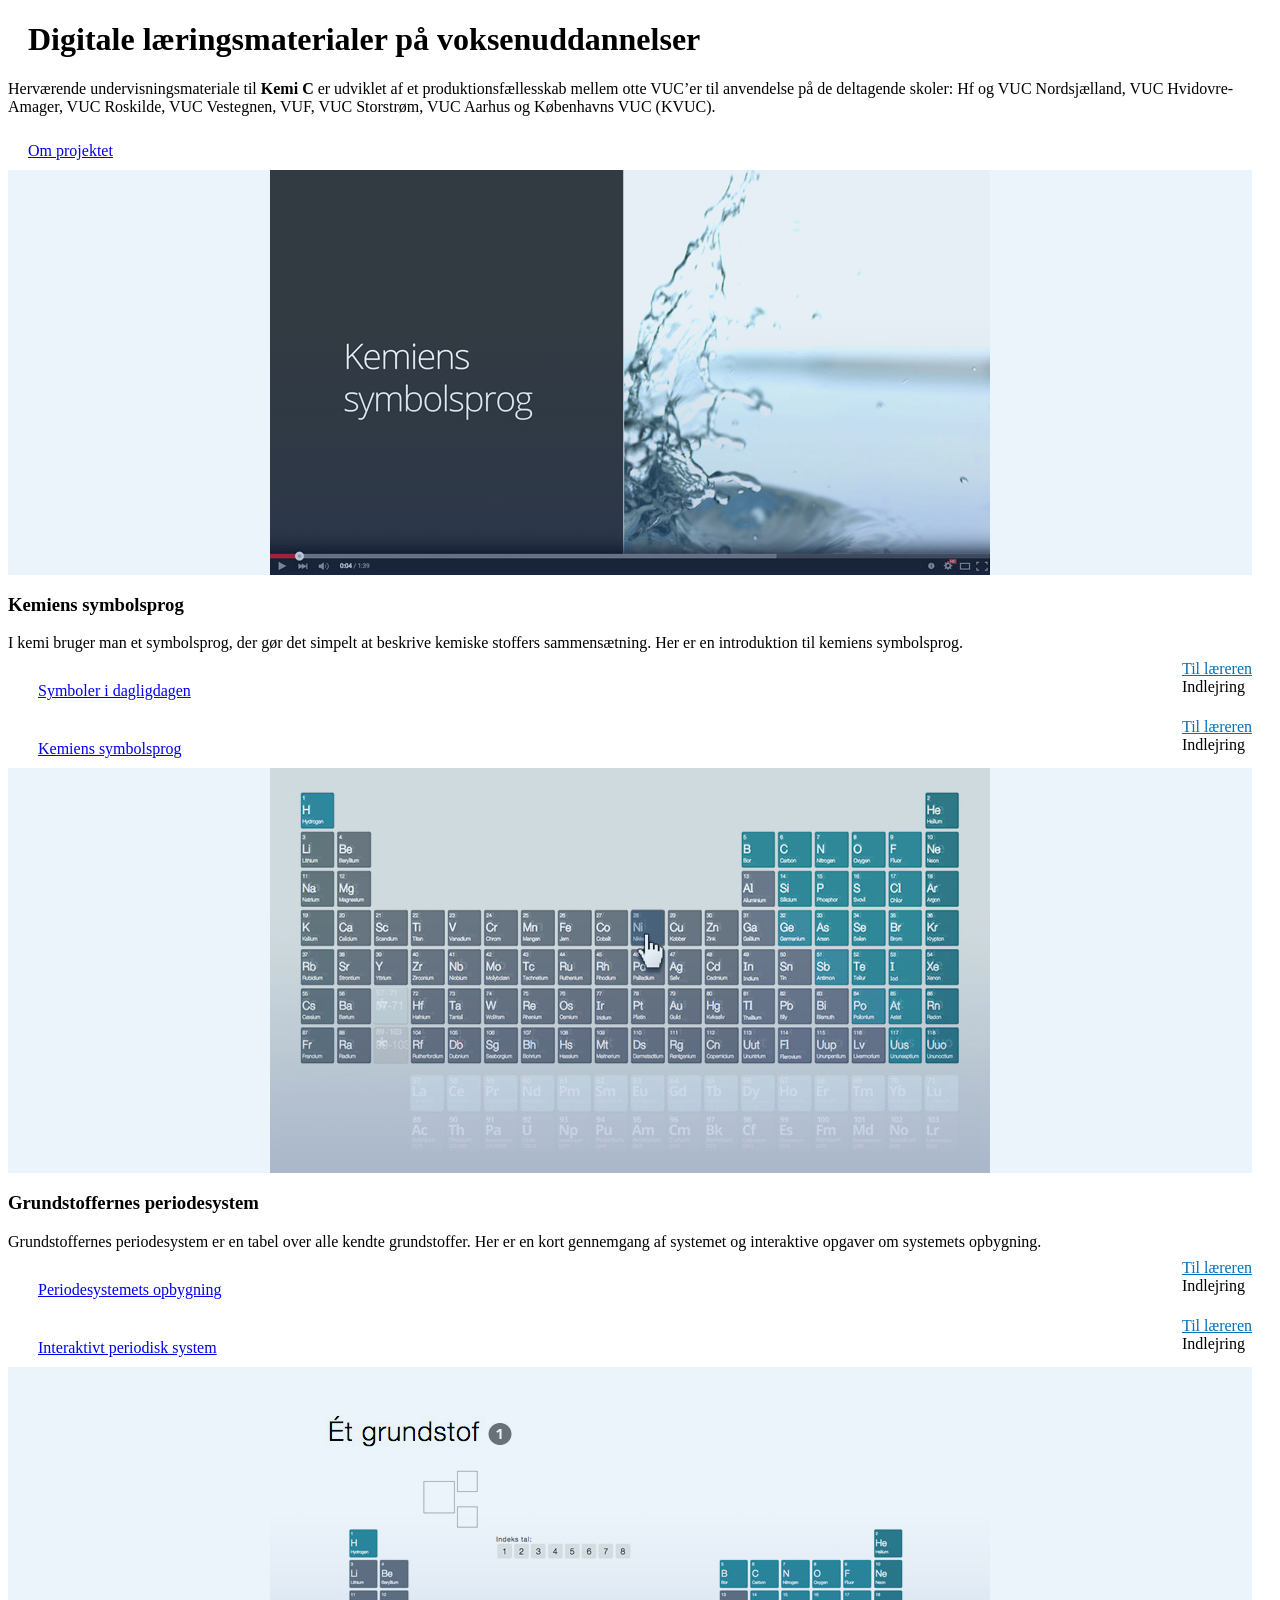
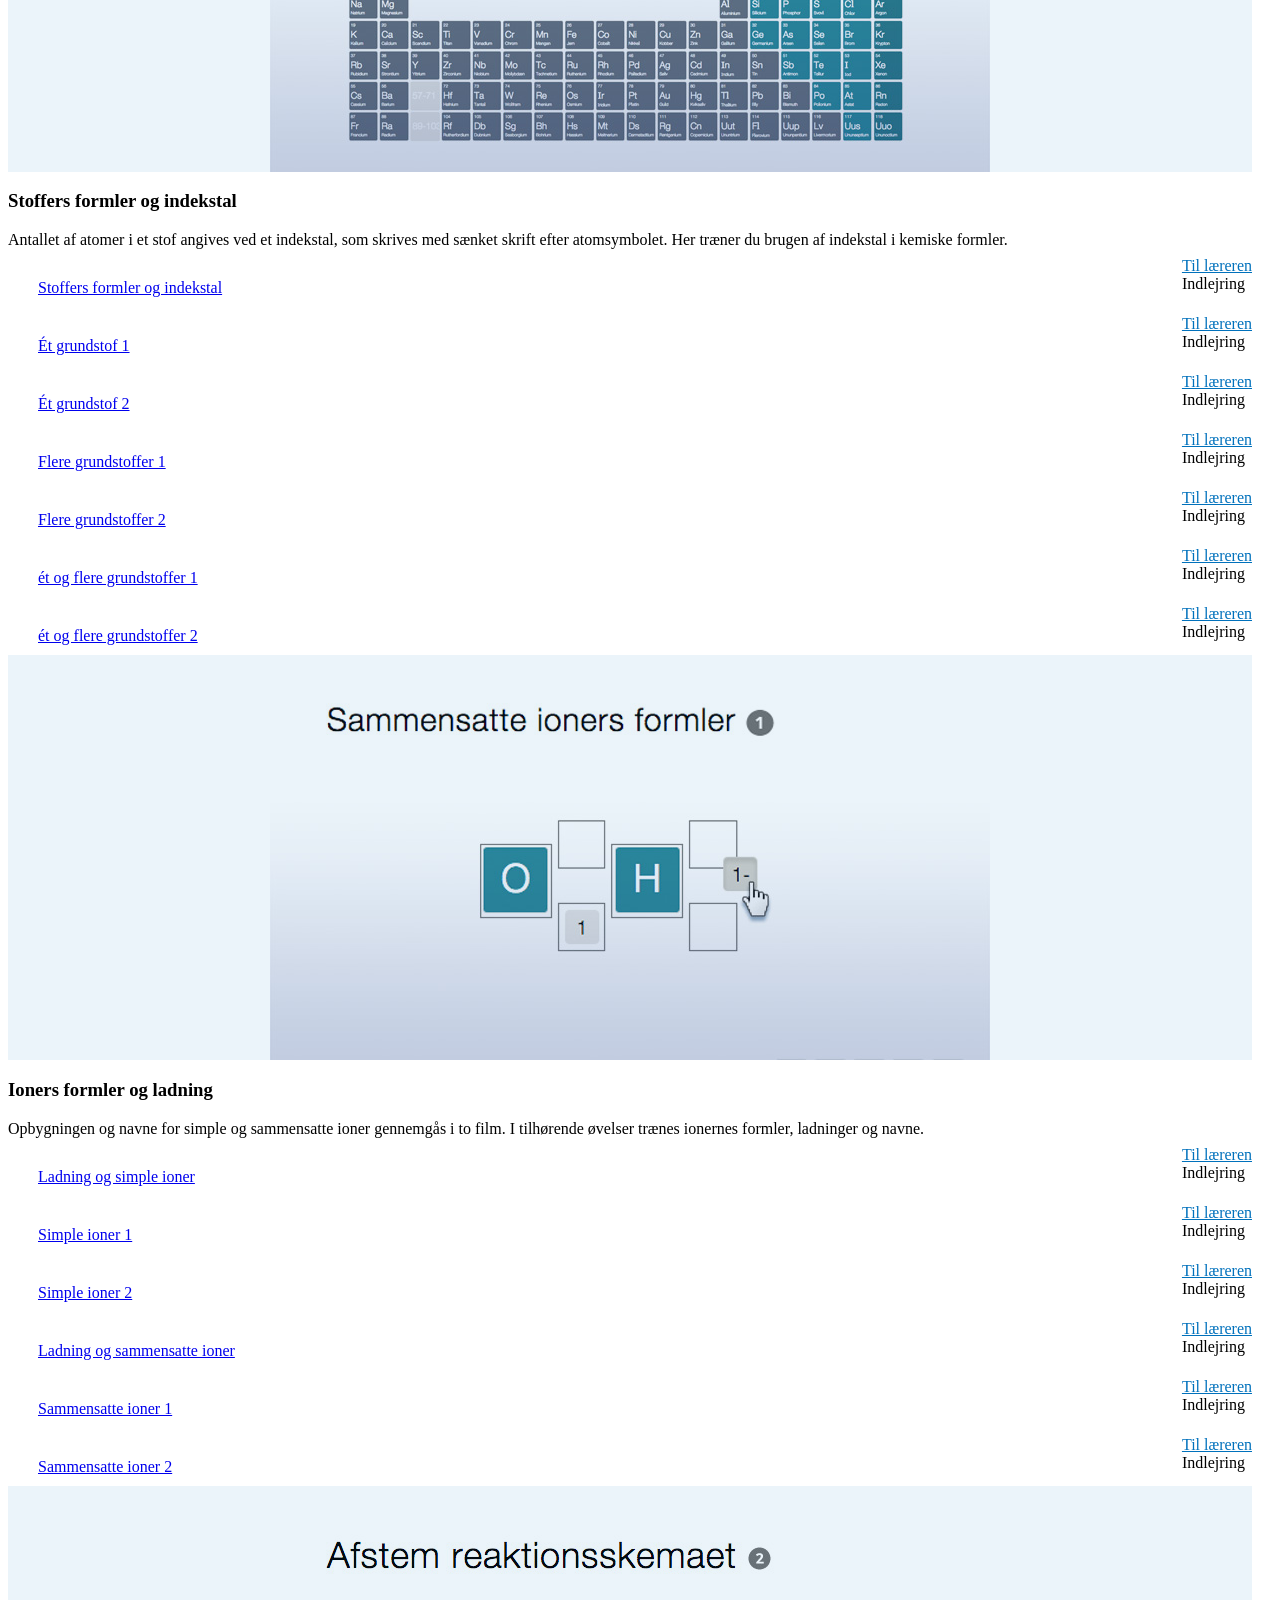
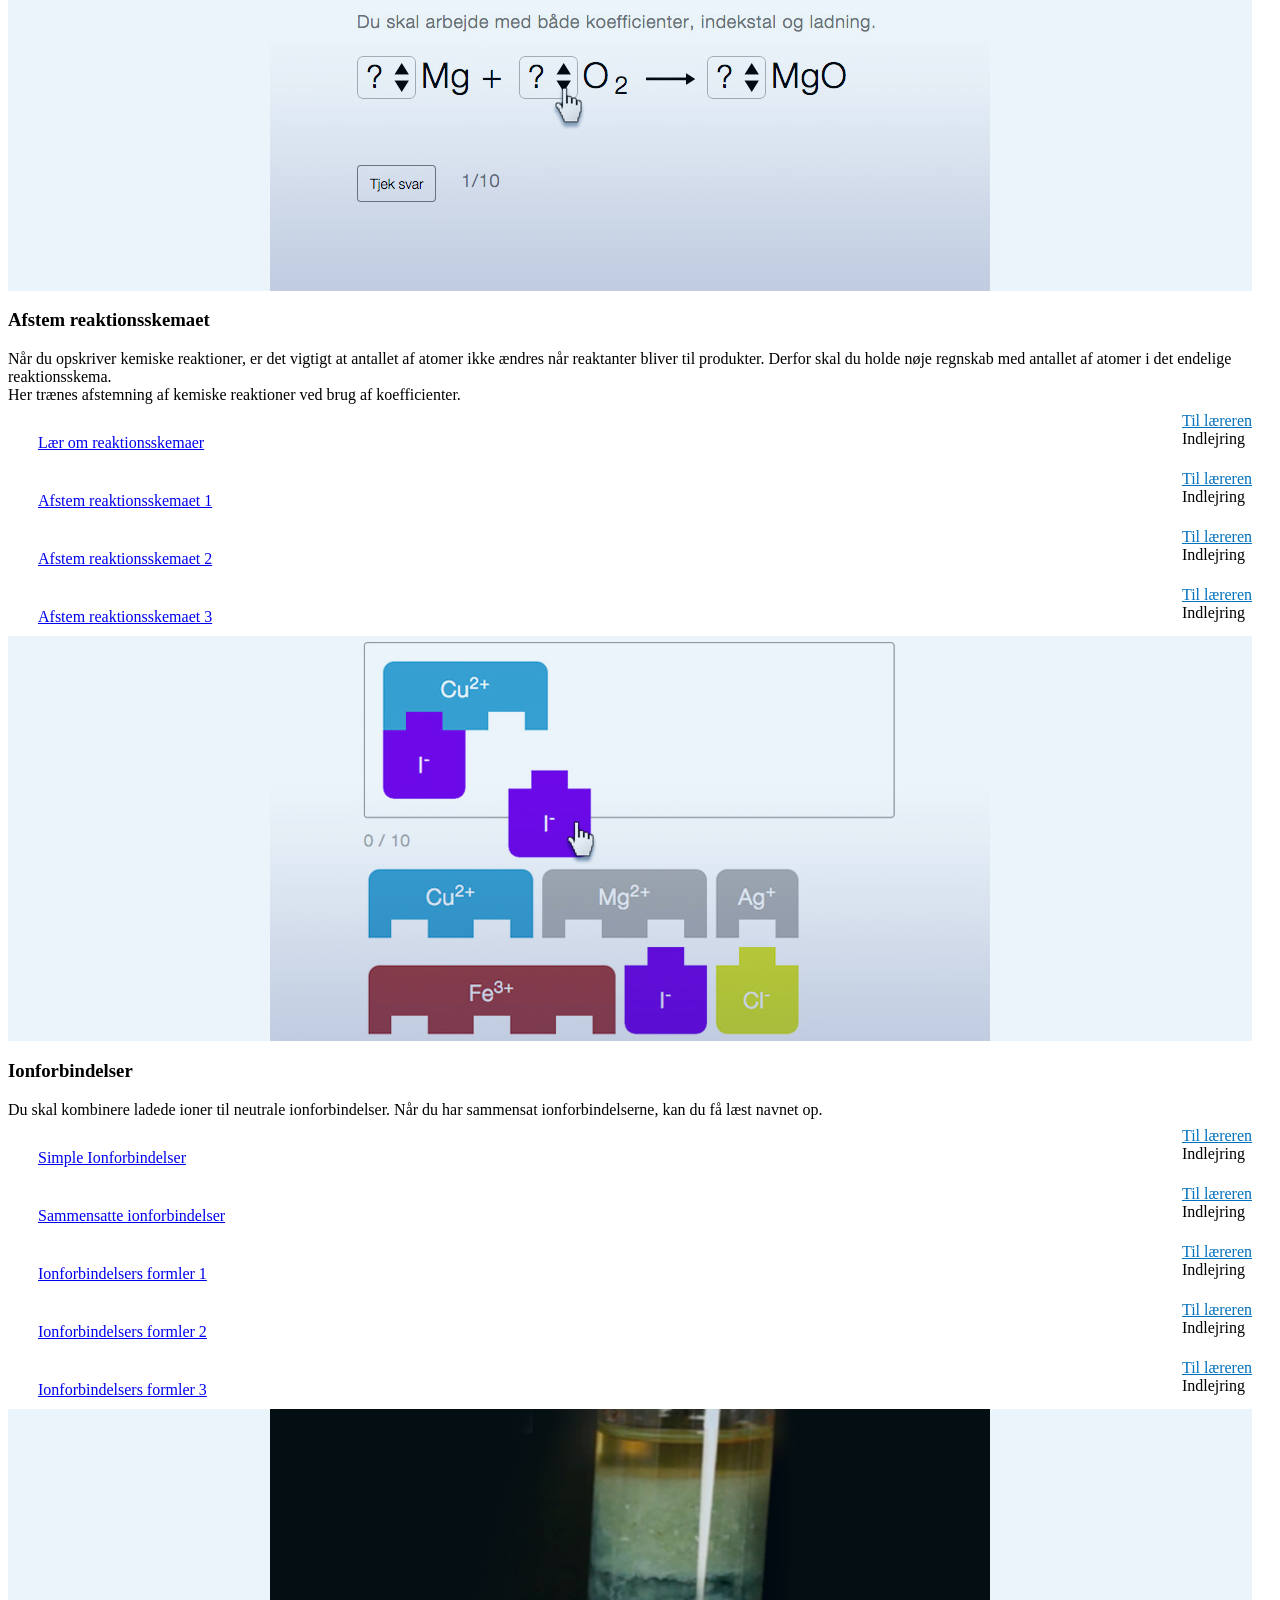
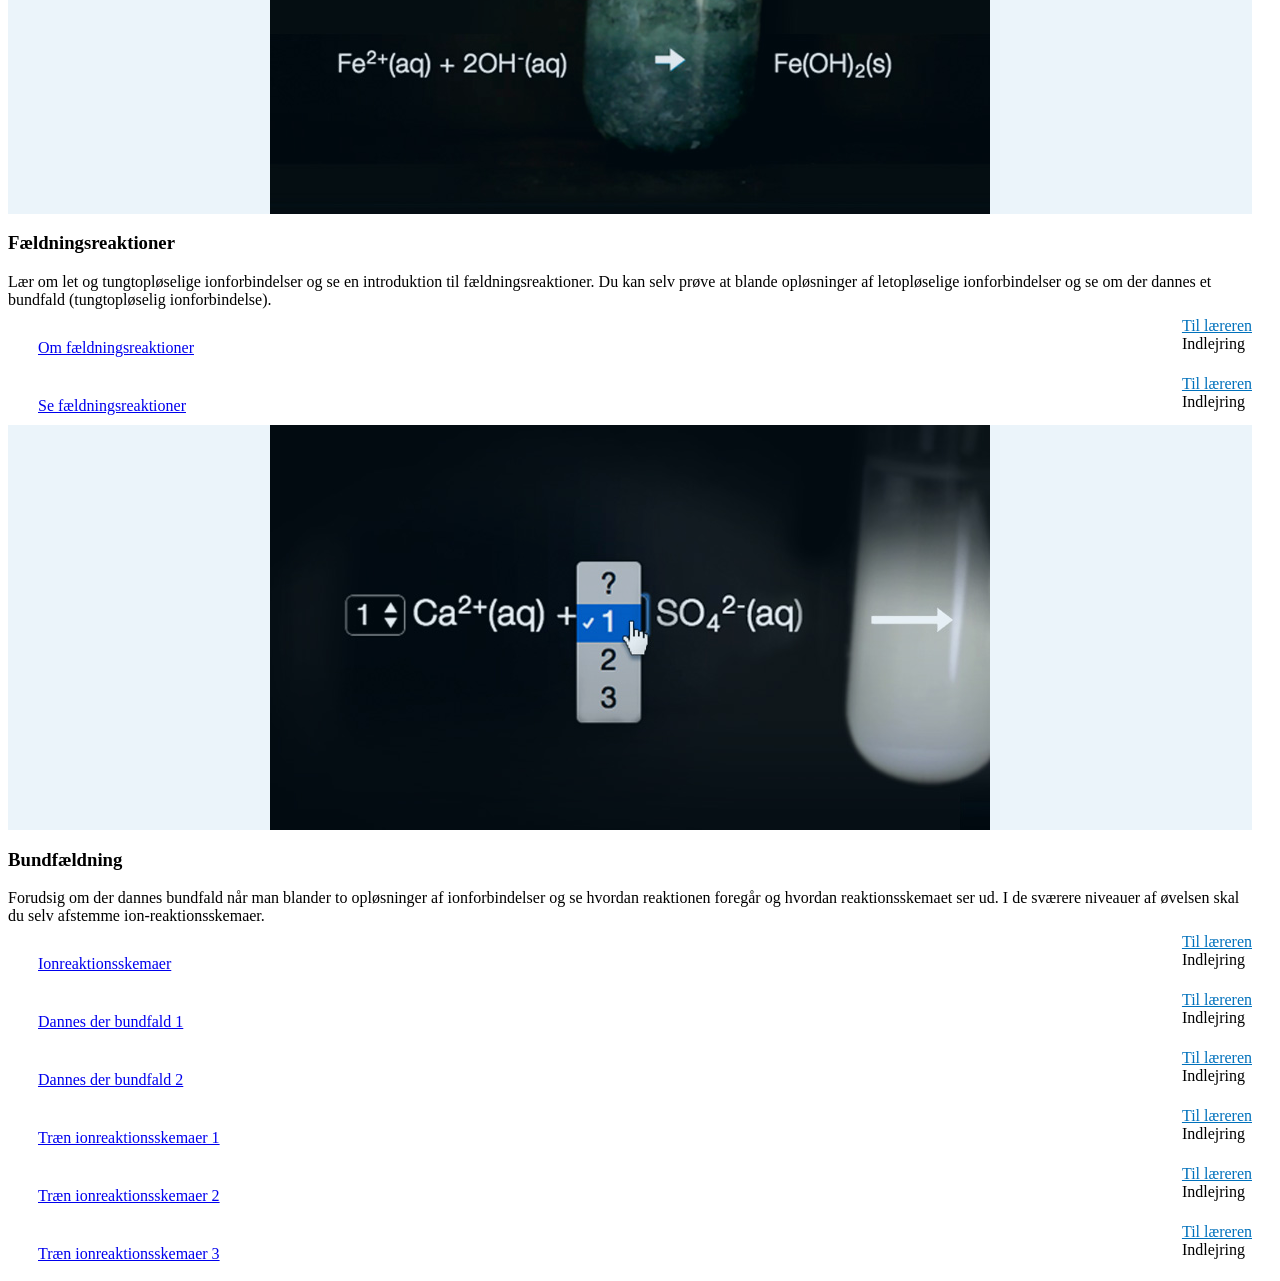
==== builds/development/index.html @ 56b02945 "Merge branch 'master' of https://github.com/kvucthan/kemiC_visningsite" ====
<!DOCTYPE html>
<html>

<head>
    <!--   http://eundervisning-wp.dk/objekter/kemiC_visningsite/builds/development/  -->
    <title>Produktoversigt - Kemi C</title>
    <!-- http://www.robotstxt.org/meta.html -->
    <meta name="robots" content="noindex, nofollow" />
    <meta http-equiv="Content-type" content="text/html; charset=utf-8" />
    <meta name="viewport" content="width=device-width, initial-scale=1">

    <link rel="stylesheet" href="../../../library/css/styles.css" type="text/css" />
    <link rel="stylesheet" href="visningssite.css" type="text/css" /> 

</head>

<body>
    <div class="container container_main">
        <div class="col-sm-9">
            <h1>Digitale læringsmaterialer på voksenuddannelser </h1>
            <div class="own_jumbo">
                <p>
                    Herværende undervisningsmateriale til <b>Kemi C</b> er udviklet af et produktionsfællesskab mellem otte VUC’er til anvendelse på de deltagende skoler: Hf og VUC Nordsjælland, VUC Hvidovre-Amager, VUC Roskilde, VUC Vestegnen, VUF, VUC Storstrøm, VUC Aarhus og Københavns VUC (KVUC).
                </p>
                <a class="btn-default btn-lg" target="_blank" href="om_projektet.html">Om projektet</a>
            </div>
        </div>
        <div class="row">
            <div class="col-sm-12 col-md-6">  <!-- 1 -->
                <div class="thumbnail">
                    <div class="thumb_img_container">
                        <img src="img/introfilm.jpg" alt="...">
                        <a target="_blank" href="../../../kemiC_bundfald/builds/development/bundfald_vis.html">
                            <div class="thumb_overlay"></div>
                        </a>
                    </div>
                    <div>
                        <h3>Kemiens symbolsprog</h3>
                        <p>
                            I kemi bruger man et symbolsprog, der gør det simpelt at beskrive kemiske stoffers sammensætning. Her er en introduktion til kemiens symbolsprog.
                        </p>
                        <div class="btn_container">
                            <a target="_blank" href="../../../kemi_drag/builds/development/index.html?pn=5%26l=1" class="btn-default btn-lg" role="button">
                                <span class="glyphicon glyphicon-play"></span>Symboler i dagligdagen
                            </a>
                            <div class="indlejring_container">
                                <a class="MetaDataLink" target="_blank" href="pdf/character_exercise_the_anti_social_network.pdf">Til læreren</a>
                                <br>
                                <a class="btn btn-info btn-xs embedlink" onclick="embedlink($(this))">Indlejring</a>
                            </div>
                        </div>
                        <div class="btn_container">
                            <a target="_blank" href="../../../kemi_drag/builds/development/index.html?pn=5%26l=2" class="btn-default btn-lg" role="button">
                                <span class="glyphicon glyphicon-play"></span>Kemiens symbolsprog
                            </a>
                            <div class="indlejring_container">
                                <a class="MetaDataLink" target="_blank" href="pdf/character_exercise_the_anti_social_network.pdf">Til læreren</a>
                                <br>
                                <a class="btn btn-info btn-xs embedlink" onclick="embedlink($(this))">Indlejring</a>
                            </div>
                        </div>
                    </div>
                </div>
            </div>
            <div class="col-sm-12 col-md-6"> <!-- 2 -->
                <div class="thumbnail">
                    <div class="thumb_img_container">
                        <img src="img/periodesystem.jpg" alt="...">
                        <a target="_blank" href="../../../kemiC_periodisk_system/builds/development/periodisk_system.html">
                            <div class="thumb_overlay"></div>
                        </a>
                    </div>
                    <div>
                        <h3>Grundstoffernes periodesystem</h3>
                        <p>
                            Grundstoffernes periodesystem er en tabel over alle kendte grundstoffer. Her er en kort gennemgang af systemet og interaktive opgaver om systemets opbygning.
                        </p>
                        <div class="btn_container">
                            <a target="_blank" href="../../../kemiC_periodisk_system/builds/development/periodisk_system.html" class="btn-default btn-lg" role="button">
                                <span class="glyphicon glyphicon-play"></span>Periodesystemets opbygning
                            </a>
                            <div class="indlejring_container">
                                <a class="MetaDataLink" target="_blank" href="pdf/character_exercise_the_anti_social_network.pdf">Til læreren</a>
                                <br>
                                <a class="btn btn-info btn-xs embedlink" onclick="embedlink($(this))">Indlejring</a>
                            </div>
                        </div>
                        <div class="btn_container">
                            <a target="_blank" href="../../../kemiC_periodisk_system/builds/development/periodisk_system.html" class="btn-default btn-lg" role="button">
                                <span class="glyphicon glyphicon-pencil"></span>Interaktivt periodisk system
                            </a>
                            <div class="indlejring_container">
                                <a class="MetaDataLink" target="_blank" href="pdf/character_exercise_the_anti_social_network.pdf">Til læreren</a>
                                <br>
                                <a class="btn btn-info btn-xs embedlink" onclick="embedlink($(this))">Indlejring</a>
                            </div>
                        </div>
                    </div>
                </div>
            </div>
        </div>
        <div class="row">
            <div class="col-sm-12 col-md-6"> <!-- 3 -->
                <div class="thumbnail">
                    <div class="thumb_img_container">
                        <img src="img/symbol_oever.jpg" alt="...">
                        <a target="_blank" href="../../../kemi_drag/builds/development/index.html?pn=1%26l=1">
                            <div class="thumb_overlay"></div>
                        </a>
                    </div>
                    <div>
                        <h3>Stoffers formler og indekstal</h3>
                        <p>
                            Antallet af atomer i et stof angives ved et indekstal, som skrives med sænket skrift efter atomsymbolet. Her træner du brugen af indekstal i kemiske formler.
                        </p>
                        <div class="btn_container">
                            <a target="_blank" href="../../../kemi_drag/builds/development/index.html?pn=1%26l=1" class="btn-default btn-lg" role="button">
                                <span class="glyphicon glyphicon-play"></span>Stoffers formler og indekstal
                            </a>
                            <div class="indlejring_container">
                                <a class="MetaDataLink" target="_blank" href="pdf/character_exercise_my_dear_american_part_one.pdf">Til læreren</a>
                                <br>
                                <a class="btn btn-info btn-xs embedlink" onclick="embedlink($(this))">Indlejring</a>
                            </div>
                        </div>
                        <div class="btn_container">
                            <a target="_blank" href="../../../kemi_drag/builds/development/index.html?pn=1%26l=1" class="btn-default btn-lg" role="button">
                                <span class="glyphicon glyphicon-pencil"></span>Ét grundstof 1
                            </a>
                            <div class="indlejring_container">
                                <a class="MetaDataLink" target="_blank" href="pdf/character_exercise_my_dear_american_part_one.pdf">Til læreren</a>
                                <br>
                                <a class="btn btn-info btn-xs embedlink" onclick="embedlink($(this))">Indlejring</a>
                            </div>
                        </div>
                        <div class="btn_container">
                            <a target="_blank" href="../../../kemi_drag/builds/development/index.html?pn=1%26l=2" class="btn-default btn-lg" role="button">
                                <span class="glyphicon glyphicon-pencil"></span>Ét grundstof 2
                            </a>
                            <div class="indlejring_container">
                                <a class="MetaDataLink" target="_blank" href="pdf/character_exercise_my_dear_american_part_one.pdf">Til læreren</a>
                                <br>
                                <a class="btn btn-info btn-xs embedlink" onclick="embedlink($(this))">Indlejring</a>
                            </div>
                        </div>
                        <div class="btn_container">
                            <a target="_blank" href="../../../kemi_drag/builds/development/index.html?pn=2%26l=1" class="btn-default btn-lg" role="button">
                                <span class="glyphicon glyphicon-pencil"></span>Flere grundstoffer 1
                            </a>
                            <div class="indlejring_container">
                                <a class="MetaDataLink" target="_blank" href="pdf/character_exercise_my_dear_american_part_one.pdf">Til læreren</a>
                                <br>
                                <a class="btn btn-info btn-xs embedlink" onclick="embedlink($(this))">Indlejring</a>
                            </div>
                        </div>
                        <div class="btn_container">
                            <a target="_blank" href="../../../kemi_drag/builds/development/index.html?pn=2%26l=2" class="btn-default btn-lg" role="button">
                                <span class="glyphicon glyphicon-pencil"></span>Flere grundstoffer 2
                            </a>
                            <div class="indlejring_container">
                                <a class="MetaDataLink" target="_blank" href="pdf/character_exercise_my_dear_american_part_one.pdf">Til læreren</a>
                                <br>
                                <a class="btn btn-info btn-xs embedlink" onclick="embedlink($(this))">Indlejring</a>
                            </div>
                        </div>
                        <div class="btn_container">
                            <a target="_blank" href="../../../kemi_drag/builds/development/index.html?pn=3%26l=1" class="btn-default btn-lg" role="button">
                                <span class="glyphicon glyphicon-pencil"></span>ét og flere grundstoffer 1
                            </a>
                            <div class="indlejring_container">
                                <a class="MetaDataLink" target="_blank" href="pdf/character_exercise_my_dear_american_part_one.pdf">Til læreren</a>
                                <br>
                                <a class="btn btn-info btn-xs embedlink" onclick="embedlink($(this))">Indlejring</a>
                            </div>
                        </div>
                        <div class="btn_container">
                            <a target="_blank" href="../../../kemi_drag/builds/development/index.html?pn=3%26l=2" class="btn-default btn-lg" role="button">
                                <span class="glyphicon glyphicon-pencil"></span>ét og flere grundstoffer 2
                            </a>
                            <div class="indlejring_container">
                                <a class="MetaDataLink" target="_blank" href="pdf/character_exercise_my_dear_american_part_one.pdf">Til læreren</a>
                                <br>
                                <a class="btn btn-info btn-xs embedlink" onclick="embedlink($(this))">Indlejring</a>
                            </div>
                        </div>
                    </div>
                </div>
            </div>
            <div class="col-sm-12 col-md-6"> <!-- 4 -->
                <div class="thumbnail">
                    <div class="thumb_img_container">
                        <img src="img/symbol_sammensatte.jpg" alt="...">
                        <a target="_blank" href="../../../kemi_drag/builds/development/index.html?pn=4%26l=1">
                            <div class="thumb_overlay"></div>
                        </a>
                    </div>
                    <div>
                        <h3>Ioners formler og ladning</h3>
                        <p>
                            Opbygningen og navne for simple og sammensatte ioner gennemgås i to film. I tilhørende øvelser trænes ionernes formler, ladninger og navne.
                        </p>
                        <div class="btn_container">
                            <a target="_blank" href="../../../kemi_drag/builds/development/index.html?pn=4%26l=1" class="btn-default btn-lg" role="button">
                                <span class="glyphicon glyphicon-play"></span>Ladning og simple ioner
                            </a>
                            <div class="indlejring_container">
                                <a class="MetaDataLink" target="_blank" href="pdf/character_exercise_my_dear_american_part_one.pdf">Til læreren</a>
                                <br>
                                <a class="btn btn-info btn-xs embedlink" onclick="embedlink($(this))">Indlejring</a>
                            </div>
                        </div>
                        <div class="btn_container">
                            <a target="_blank" href="../../../kemi_drag/builds/development/index.html?pn=4%26l=1" class="btn-default btn-lg" role="button">
                                <span class="glyphicon glyphicon-pencil"></span>Simple ioner 1
                            </a>
                            <div class="indlejring_container">
                                <a class="MetaDataLink" target="_blank" href="pdf/character_exercise_my_dear_american_part_one.pdf">Til læreren</a>
                                <br>
                                <a class="btn btn-info btn-xs embedlink" onclick="embedlink($(this))">Indlejring</a>
                            </div>
                        </div>
                        <div class="btn_container">
                            <a target="_blank" href="../../../kemi_drag/builds/development/index.html?pn=4%26l=2" class="btn-default btn-lg" role="button">
                                <span class="glyphicon glyphicon-pencil"></span>Simple ioner 2
                            </a>
                            <div class="indlejring_container">
                                <a class="MetaDataLink" target="_blank" href="pdf/character_exercise_my_dear_american_part_one.pdf">Til læreren</a>
                                <br>
                                <a class="btn btn-info btn-xs embedlink" onclick="embedlink($(this))">Indlejring</a>
                            </div>
                        </div>

                        <div class="btn_container">
                            <a target="_blank" href="../../../kemi_drag/builds/development/index.html?pn=5%26l=1" class="btn-default btn-lg" role="button">
                                <span class="glyphicon glyphicon-play"></span>Ladning og sammensatte ioner
                            </a>
                            <div class="indlejring_container">
                                <a class="MetaDataLink" target="_blank" href="pdf/character_exercise_my_dear_american_part_one.pdf">Til læreren</a>
                                <br>
                                <a class="btn btn-info btn-xs embedlink" onclick="embedlink($(this))">Indlejring</a>
                            </div>
                        </div>
                        <div class="btn_container">
                            <a target="_blank" href="../../../kemi_drag/builds/development/index.html?pn=5%26l=1" class="btn-default btn-lg" role="button">
                                <span class="glyphicon glyphicon-pencil"></span>Sammensatte ioner 1
                            </a>
                            <div class="indlejring_container">
                                <a class="MetaDataLink" target="_blank" href="pdf/character_exercise_my_dear_american_part_one.pdf">Til læreren</a>
                                <br>
                                <a class="btn btn-info btn-xs embedlink" onclick="embedlink($(this))">Indlejring</a>
                            </div>
                        </div>
                        <div class="btn_container">
                            <a target="_blank" href="../../../kemi_drag/builds/development/index.html?pn=5%26l=2" class="btn-default btn-lg" role="button">
                                <span class="glyphicon glyphicon-pencil"></span>Sammensatte ioner 2
                            </a>
                            <div class="indlejring_container">
                                <a class="MetaDataLink" target="_blank" href="pdf/character_exercise_my_dear_american_part_one.pdf">Til læreren</a>
                                <br>
                                <a class="btn btn-info btn-xs embedlink" onclick="embedlink($(this))">Indlejring</a>
                            </div>
                        </div>
                    </div>
                </div>
            </div>
        </div>
        <div class="row">
            <div class="col-sm-12 col-md-6">  <!-- 5 -->
                <div class="thumbnail">
                    <div class="thumb_img_container">
                        <img src="img/afstem_reaktionsskemaet.jpg" alt="...">
                        <a target="_blank" href="../../../kemiC_afstemning/builds/development/afstemning.html?l=1">
                            <div class="thumb_overlay"></div>
                        </a>
                    </div>
                    <div>
                        <h3>Afstem reaktionsskemaet</h3>
                        <p>
                            Når du opskriver kemiske reaktioner, er det vigtigt at antallet af atomer ikke ændres når reaktanter bliver til produkter. Derfor skal du holde nøje regnskab med antallet af atomer i det endelige reaktionsskema. <br/>
                            Her trænes afstemning af kemiske reaktioner ved brug af koefficienter.
                        </p>
                        <div class="btn_container">
                            <a target="_blank" href="../../../kemiC_afstemning/builds/development/afstemning.html" class="btn-default btn-lg" role="button">
                                <span class="XXX glyphicon glyphicon-play"></span>Lær om reaktionsskemaer
                            </a>
                            <div class="indlejring_container">
                                <a class="MetaDataLink" target="_blank" href="pdf/filmanalyse_SET_SHOT_og_PLOT.pdf">Til læreren</a>
                                <br>
                                <a class="btn btn-info btn-xs embedlink" onclick="embedlink($(this))">Indlejring</a>
                            </div>
                        </div>
                        <div class="btn_container">
                            <a target="_blank" href="../../../kemiC_afstemning/builds/development/afstemning.html?l=1" class="btn-default btn-lg" role="button">
                                <span class="XXX glyphicon glyphicon-pencil"></span>Afstem reaktionsskemaet 1
                            </a>
                            <div class="indlejring_container">
                                <a class="MetaDataLink" target="_blank" href="pdf/filmanalyse_SET_SHOT_og_PLOT.pdf">Til læreren</a>
                                <br>
                                <a class="btn btn-info btn-xs embedlink" onclick="embedlink($(this))">Indlejring</a>
                            </div>
                        </div>
                        <div class="btn_container">
                            <a target="_blank" href="../../../kemiC_afstemning/builds/development/afstemning.html?l=2" class="btn-default btn-lg" role="button">
                                <span class="XXX glyphicon glyphicon-pencil"></span>Afstem reaktionsskemaet 2
                            </a>
                            <div class="indlejring_container">
                                <a class="MetaDataLink" target="_blank" href="pdf/filmanalyse_SET_SHOT_og_PLOT.pdf">Til læreren</a>
                                <br>
                                <a class="btn btn-info btn-xs embedlink" onclick="embedlink($(this))">Indlejring</a>
                            </div>
                        </div>
                        <div class="btn_container">
                            <a target="_blank" href="../../../kemiC_afstemning/builds/development/afstemning.html?l=3" class="btn-default btn-lg" role="button">
                                <span class="XXX glyphicon glyphicon-pencil"></span>Afstem reaktionsskemaet 3
                            </a>
                            <div class="indlejring_container">
                                <a class="MetaDataLink" target="_blank" href="pdf/filmanalyse_SET_SHOT_og_PLOT.pdf">Til læreren</a>
                                <br>
                                <a class="btn btn-info btn-xs embedlink" onclick="embedlink($(this))">Indlejring</a>
                            </div>
                        </div>
                    </div>
                </div>
            </div>
            <div class="col-sm-12 col-md-6">  <!-- 6 -->
                <div class="thumbnail">
                    <div class="thumb_img_container">
                        <img src="img/ionforbindelser_formeloever.jpg" alt="...">
                        <a target="_blank" href="../../../kemi_ionforbindelser/builds/development/index.html">
                            <div class="thumb_overlay"></div>
                        </a>
                    </div>
                    <div>
                        <h3>Ionforbindelser</h3>
                        <p>
                            Du skal kombinere ladede ioner til neutrale ionforbindelser. Når du har sammensat ionforbindelserne, kan du få læst navnet op.
                        </p>
                        <div class="btn_container">
                            <a target="_blank" href="../../../kemi_ionforbindelser/builds/development/index.html" class="btn-default btn-lg" role="button">
                                <span class="glyphicon glyphicon-play"></span>Simple Ionforbindelser
                            </a>
                            <div class="indlejring_container">
                                <a class="MetaDataLink" target="_blank" href="pdf/Brugscenariet.pdf">Til læreren</a>
                                <br>
                                <a class="btn btn-info btn-xs embedlink" onclick="embedlink($(this))">Indlejring</a>
                            </div>
                        </div>
                        <div class="btn_container">
                            <a target="_blank" href="../../../kemi_ionforbindelser/builds/development/index.html" class="btn-default btn-lg" role="button">
                                <span class="glyphicon glyphicon-play"></span>Sammensatte ionforbindelser 
                            </a>
                            <div class="indlejring_container">
                                <a class="MetaDataLink" target="_blank" href="pdf/Brugscenariet.pdf">Til læreren</a>
                                <br>
                                <a class="btn btn-info btn-xs embedlink" onclick="embedlink($(this))">Indlejring</a>
                            </div>
                        </div>
                        <div class="btn_container">
                            <a target="_blank" href="../../../kemi_ionforbindelser/builds/development/step1.html" class="btn-default btn-lg">
                                <span class="glyphicon glyphicon-pencil"></span>Ionforbindelsers formler 1
                            </a>
                            <div class="indlejring_container">
                                <a class="MetaDataLink" target="_blank" href="pdf/videoquiz_my_dear_american_SET.pdf">Til læreren</a>
                                <br/>
                                <a class="btn btn-info btn-xs embedlink" onclick="embedlink($(this))">Indlejring</a>
                            </div>
                        </div>
                        <div class="btn_container">
                            <a target="_blank" href="../../../kemi_ionforbindelser/builds/development/step2.html" class="btn-default btn-lg">
                                <span class="glyphicon glyphicon-pencil"></span>Ionforbindelsers formler 2
                            </a>
                            <div class="indlejring_container">
                                <a class="MetaDataLink" target="_blank" href="pdf/videoquiz_my_dear_american_SET.pdf">Til læreren</a>
                                <br/>
                                <a class="btn btn-info btn-xs embedlink" onclick="embedlink($(this))">Indlejring</a>
                            </div>
                        </div>
                        <div class="btn_container">
                            <a target="_blank" href="../../../kemi_ionforbindelser/builds/development/step3.html" class="btn-default btn-lg">
                                <span class="glyphicon glyphicon-pencil"></span>Ionforbindelsers formler 3
                            </a>
                            <div class="indlejring_container">
                                <a class="MetaDataLink" target="_blank" href="pdf/videoquiz_my_dear_american_SET.pdf">Til læreren</a>
                                <br/>
                                <a class="btn btn-info btn-xs embedlink" onclick="embedlink($(this))">Indlejring</a>
                            </div>
                        </div>
                    </div>
                </div>
            </div>
        </div>
        <div class="row">
            <div class="col-sm-12 col-md-6">  <!-- 7 -->
                <div class="thumbnail">
                    <div class="thumb_img_container">
                        <img src="img/bundfald_see.jpg" alt="...">
                        <a target="_blank" href="../../../kemiC_bundfald/builds/development/bundfald_vis.html">
                            <div class="thumb_overlay"></div>
                        </a>
                    </div>
                    <div>
                        <h3>Fældningsreaktioner</h3>
                        <p>
                            Lær om let og tungtopløselige ionforbindelser og se en introduktion til fældningsreaktioner. Du kan selv prøve at blande opløsninger af letopløselige ionforbindelser og se om der dannes et bundfald (tungtopløselig ionforbindelse).
                        </p>
                        <div class="btn_container">
                            <a target="_blank" href="../../../kemiC_bundfald/builds/development/bundfald_vis.html" class="btn-default btn-lg" role="button">
                                <span class="glyphicon glyphicon-play"></span>Om fældningsreaktioner
                            </a>
                            <div class="indlejring_container">
                                <a class="MetaDataLink" target="_blank" href="pdf/Brugscenariet.pdf">Til læreren</a>
                                <br>
                                <a class="btn btn-info btn-xs embedlink" onclick="embedlink($(this))">Indlejring</a>
                            </div>
                        </div>
                        <div class="btn_container">
                            <a target="_blank" href="../../../kemiC_bundfald/builds/development/bundfald_vis.html" class="btn-default btn-lg" role="button">
                                <span class="XXX glyphicon glyphicon-pencil"></span>Se fældningsreaktioner
                            </a>
                            <div class="indlejring_container">
                                <a class="MetaDataLink" target="_blank" href="pdf/filmanalyse_SET_SHOT_og_PLOT.pdf">Til læreren</a>
                                <br>
                                <a class="btn btn-info btn-xs embedlink" onclick="embedlink($(this))">Indlejring</a>
                            </div>
                        </div>
                    </div>
                </div>
            </div>
            <div class="col-sm-12 col-md-6">  <!-- 8 -->
                <div class="thumbnail">
                    <div class="thumb_img_container">
                        <img src="img/bundfald_doit.jpg" alt="...">
                        <a target="_blank" href="../../../kemiC_bundfald/builds/development/bundfald_over_c.html">
                            <div class="thumb_overlay"></div>
                        </a>
                    </div>
                    <div>
                        <h3>Bundfældning</h3>
                        <p>
                            Forudsig om der dannes bundfald når man blander to opløsninger af ionforbindelser og se hvordan reaktionen foregår og hvordan reaktionsskemaet ser ud. I de sværere niveauer af øvelsen skal du selv afstemme ion-reaktionsskemaer.
                        </p>
                        <div class="btn_container">
                            <a target="_blank" href="../../../kemiC_bundfald/builds/development/bundfald_over_c.html" class="btn-default btn-lg" role="button">
                                <span class="glyphicon glyphicon-play"></span>Ionreaktionsskemaer
                            </a>
                            <div class="indlejring_container">
                                <a class="MetaDataLink" target="_blank" href="pdf/Brugscenariet.pdf">Til læreren</a>
                                <br>
                                <a class="btn btn-info btn-xs embedlink" onclick="embedlink($(this))">Indlejring</a>
                            </div>
                        </div>
                        <div class="btn_container">
                            <a target="_blank" href="../../../kemiC_bundfald/builds/development/bundfald_over_a.html" class="btn-default btn-lg" role="button">
                                <span class="glyphicon glyphicon-pencil"></span>Dannes der bundfald 1
                            </a>
                            <div class="indlejring_container">
                                <a class="MetaDataLink" target="_blank" href="pdf/Brugscenariet.pdf">Til læreren</a>
                                <br>
                                <a class="btn btn-info btn-xs embedlink" onclick="embedlink($(this))">Indlejring</a>
                            </div>
                        </div>
                        <div class="btn_container">
                            <a target="_blank" href="../../../kemiC_bundfald/builds/development/bundfald_over_b.html" class="btn-default btn-lg">
                                <span class="glyphicon glyphicon-pencil"></span>Dannes der bundfald 2
                            </a>
                            <div class="indlejring_container">
                                <a class="MetaDataLink" target="_blank" href="pdf/videoquiz_my_dear_american_SET.pdf">Til læreren</a>
                                <br/>
                                <a class="btn btn-info btn-xs embedlink" onclick="embedlink($(this))">Indlejring</a>
                            </div>
                        </div>
                        <div class="btn_container">
                            <a target="_blank" href="../../../kemiC_bundfald/builds/development/bundfald_over_c.html" class="btn-default btn-lg">
                                <span class="glyphicon glyphicon-pencil"></span>Træn ionreaktionsskemaer 1
                            </a>
                            <div class="indlejring_container">
                                <a class="MetaDataLink" target="_blank" href="pdf/videoquiz_my_dear_american_SET.pdf">Til læreren</a>
                                <br/>
                                <a class="btn btn-info btn-xs embedlink" onclick="embedlink($(this))">Indlejring</a>
                            </div>
                        </div>
                        <div class="btn_container">
                            <a target="_blank" href="../../../kemiC_bundfald/builds/development/bundfald_over_c_2.html" class="btn-default btn-lg">
                                <span class="glyphicon glyphicon-pencil"></span>Træn ionreaktionsskemaer 2
                            </a>
                            <div class="indlejring_container">
                                <a class="MetaDataLink" target="_blank" href="pdf/videoquiz_my_dear_american_SET.pdf">Til læreren</a>
                                <br/>
                                <a class="btn btn-info btn-xs embedlink" onclick="embedlink($(this))">Indlejring</a>
                            </div>
                        </div>
                        <div class="btn_container">
                            <a target="_blank" href="../../../kemiC_bundfald/builds/development/bundfald_over_d.html" class="btn-default btn-lg">
                                <span class="glyphicon glyphicon-pencil"></span>Træn ionreaktionsskemaer 3
                            </a>
                            <div class="indlejring_container">
                                <a class="MetaDataLink" target="_blank" href="pdf/videoquiz_my_dear_american_SET.pdf">Til læreren</a>
                                <br/>
                                <a class="btn btn-info btn-xs embedlink" onclick="embedlink($(this))">Indlejring</a>
                            </div>
                        </div>
                    </div>
                </div>
            </div>
        </div>
    </div>
 <!--    
    <div class='container'>
        <div class='col-xs-12 vuc_footer'>
            <h2>Digitale læringsmaterialer på voksenuddannelser</h2>
            <h6 class='footerText'>Udviklet af et produktionsfællesskab mellem otte VUC’er til anvendelse på de deltagende skoler: <br/> Hf og VUC Nordsjælland, VUC Hvidovre-Amager, VUC Roskilde, VUC Vestegnen, VUF, VUC Storstrøm, VUC Aarhus og Københavns VUC (KVUC).</h6>
            <h6 class='footerCopywrite'> Copyright 2015 </h6>
        </div>
    </div>
 -->
    <script src="../../../library/vendor_scripts.js"></script>
<!-- 
    <script src="../../../../components/shared_functions.js"></script>
  -->   
    <script type="text/javascript">
        $(document).ready(function() {
            footer();
        });
    </script>
</body>

</html>
---- builds/development/visningssite.css ----
.btn-lg {
    display: table-cell;
    font-weight: 200;
}

h1 {
    margin-left: 20px;
}

.col-sm-12,
.col-md-6 {
    padding-right: 20px;
}

.MetaDataLink {
    color: #0071bc;
    margin-right: 20px;
}

.jumbotron a {
    font-weight: 200;
    margin-top: 15px;
}

.jumbotron {
    margin-right: 16.6667%;
}

.om_header h1 {
    margin-left: 0;
}

.om_container {
    margin-right: 25%;
}

.row {
    margin-left: 0;
}

.thumb_img_container {
    position: relative;
}

.thumb_img_container img {
    display: block;
    margin: 0 auto;
    max-width: 100%;
    vertical-align: middle;
}

.thumb_overlay {
    background-color: rgba(0, 113, 188, 0.08);
    bottom: 100%;
    height: 100%;
    left: 0;
    position: absolute;
    right: 100%;
    top: 0;
    transition: background-color 0.3s ease 0s;
    width: 100%;
    z-index: 3;
}

.thumb_overlay:hover {
    background-color: rgba(0, 113, 188, 0.5);
}

.indlejring_container a {
    margin-right: 0;
}

.indlejring_container {
    display: block;
    float: right;
    margin-top: -50px;
}

@media screen and (max-width: 480px) {
    .btn-lg {
        display: inline-block;
        float: none;
    }
}

.MetaDataLink {
    color: #0071bc;
    margin-right: 20px;
}

.btn_container {
    font-weight: 200;
    margin-top: 20px;
}

.embedToggle {
    margin-top: 8px;
}

.tabcontainer {
    font-size: 12px;
    margin-top: 20px;
}

.tab {
    background-color: #eee;
    border-radius: 2px;
    color: #222;
    cursor: pointer;
    float: left;
    padding: 0 5px;
}

.activetab {
    background-color: white;
}

.togglecontainer {
    background-color: white;
    border: 1px solid #eee;
    clear: both;
    padding: 4px;
}

.embedtext {
    margin-top: -8px;
    width: 100%;
}

input,
button,
select,
textarea {
    font-family: inherit;
    font-size: in	herit;
    line-height: inherit;
}

.glyphicon {
    margin-left: 0px;
    margin-right: 10px;
}

.btn-lg {padding: 10px 20px;}

.vuc_footer{margin-top: 20px; padding-top: 30px; padding-bottom: 30px; background-color: #f8f8f6;; text-align: center}
.vuc_footer h2 {margin-top: 0px; margin-bottom: 20px; padding: 0px;}
.footerText{margin: 0px; color: #666;}
.footerCopywrite{margin-top: 20px; margin-bottom: 0px;}

.container_main{
    background-color: white;
}

.thumbnail{
    border:none;
}
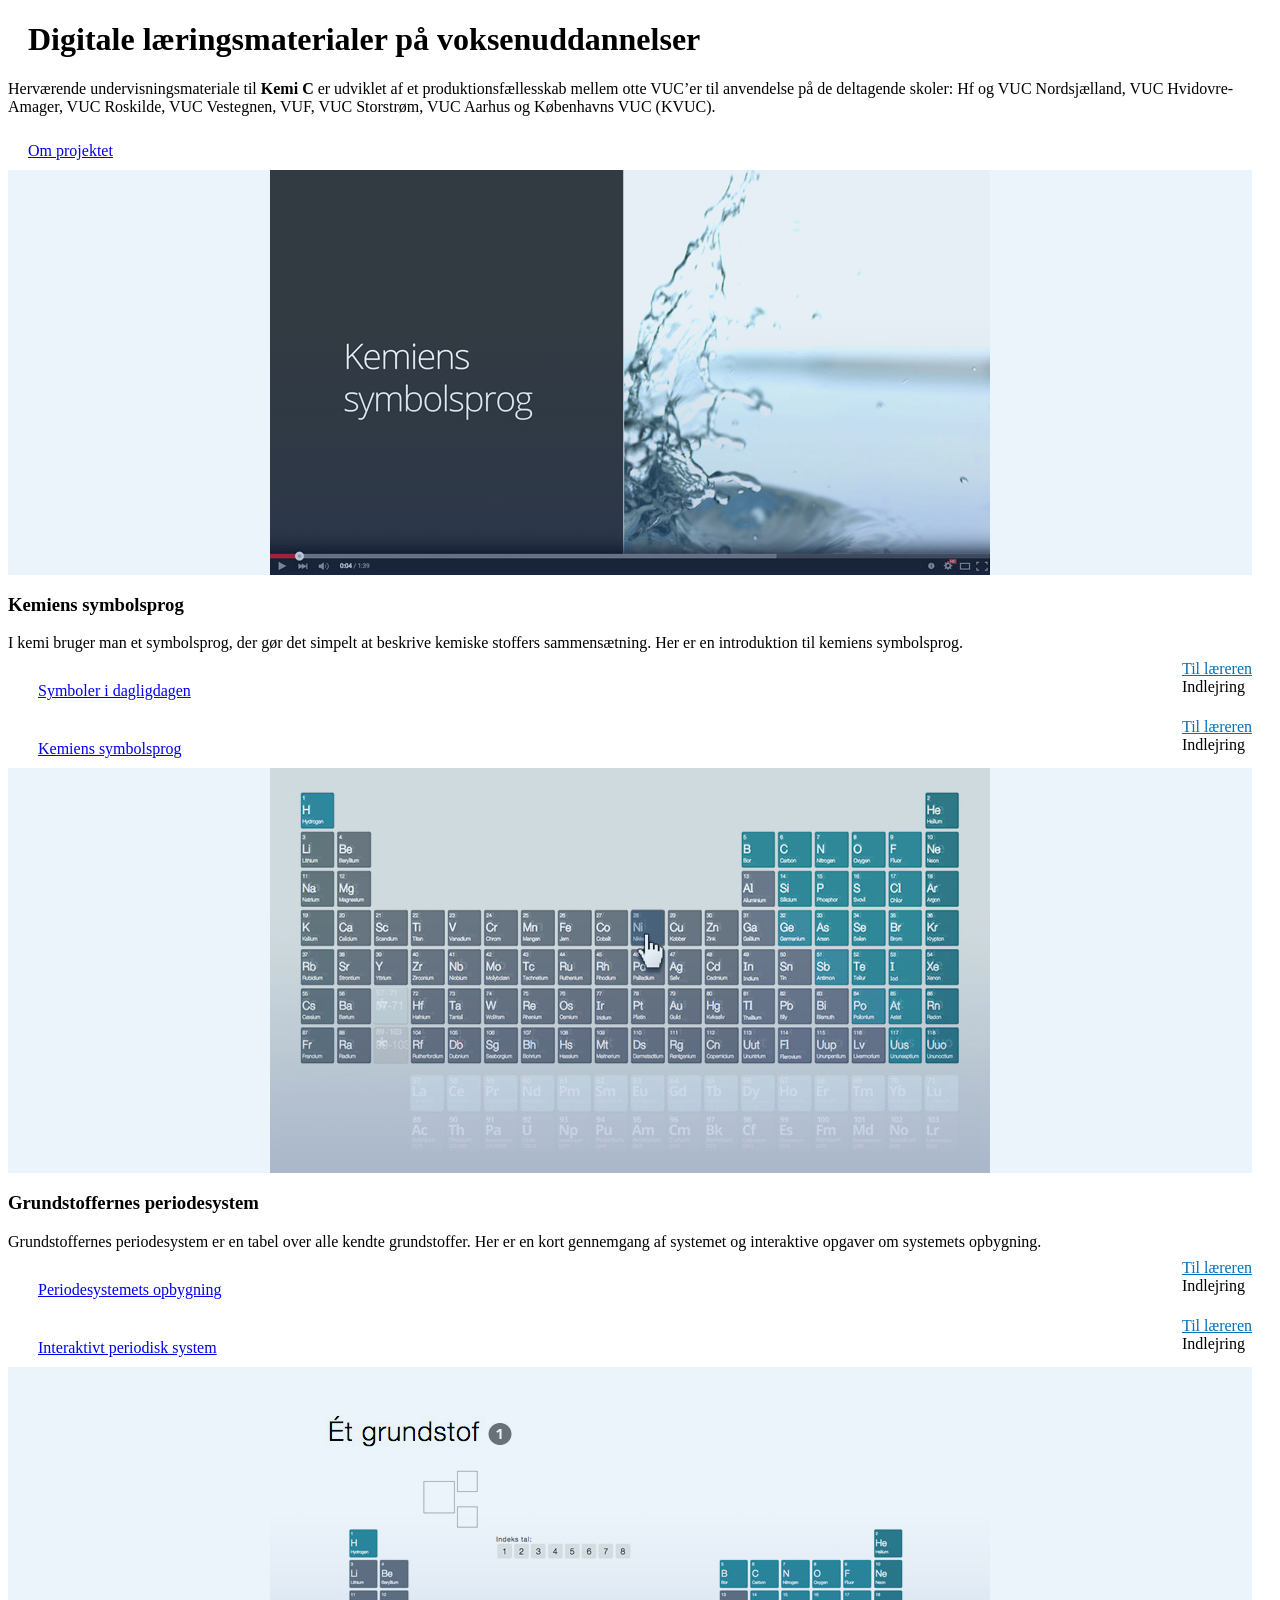
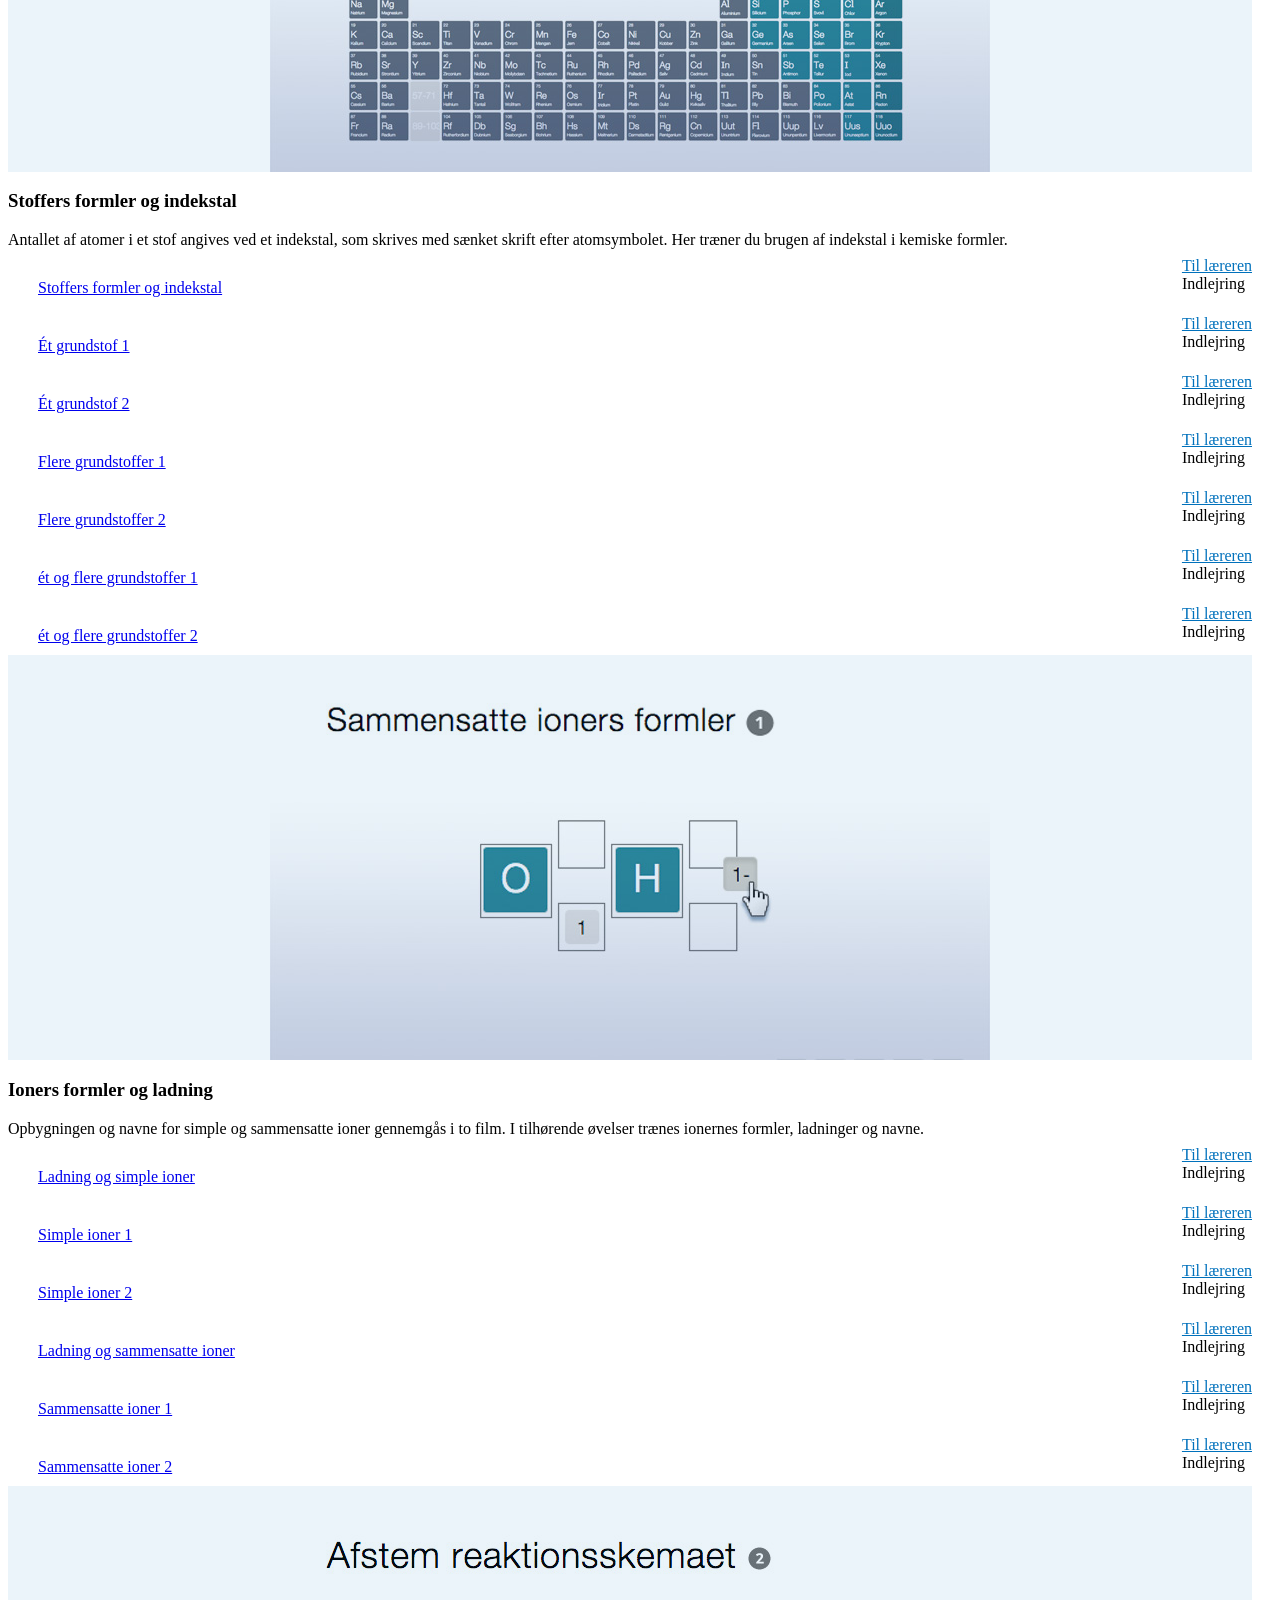
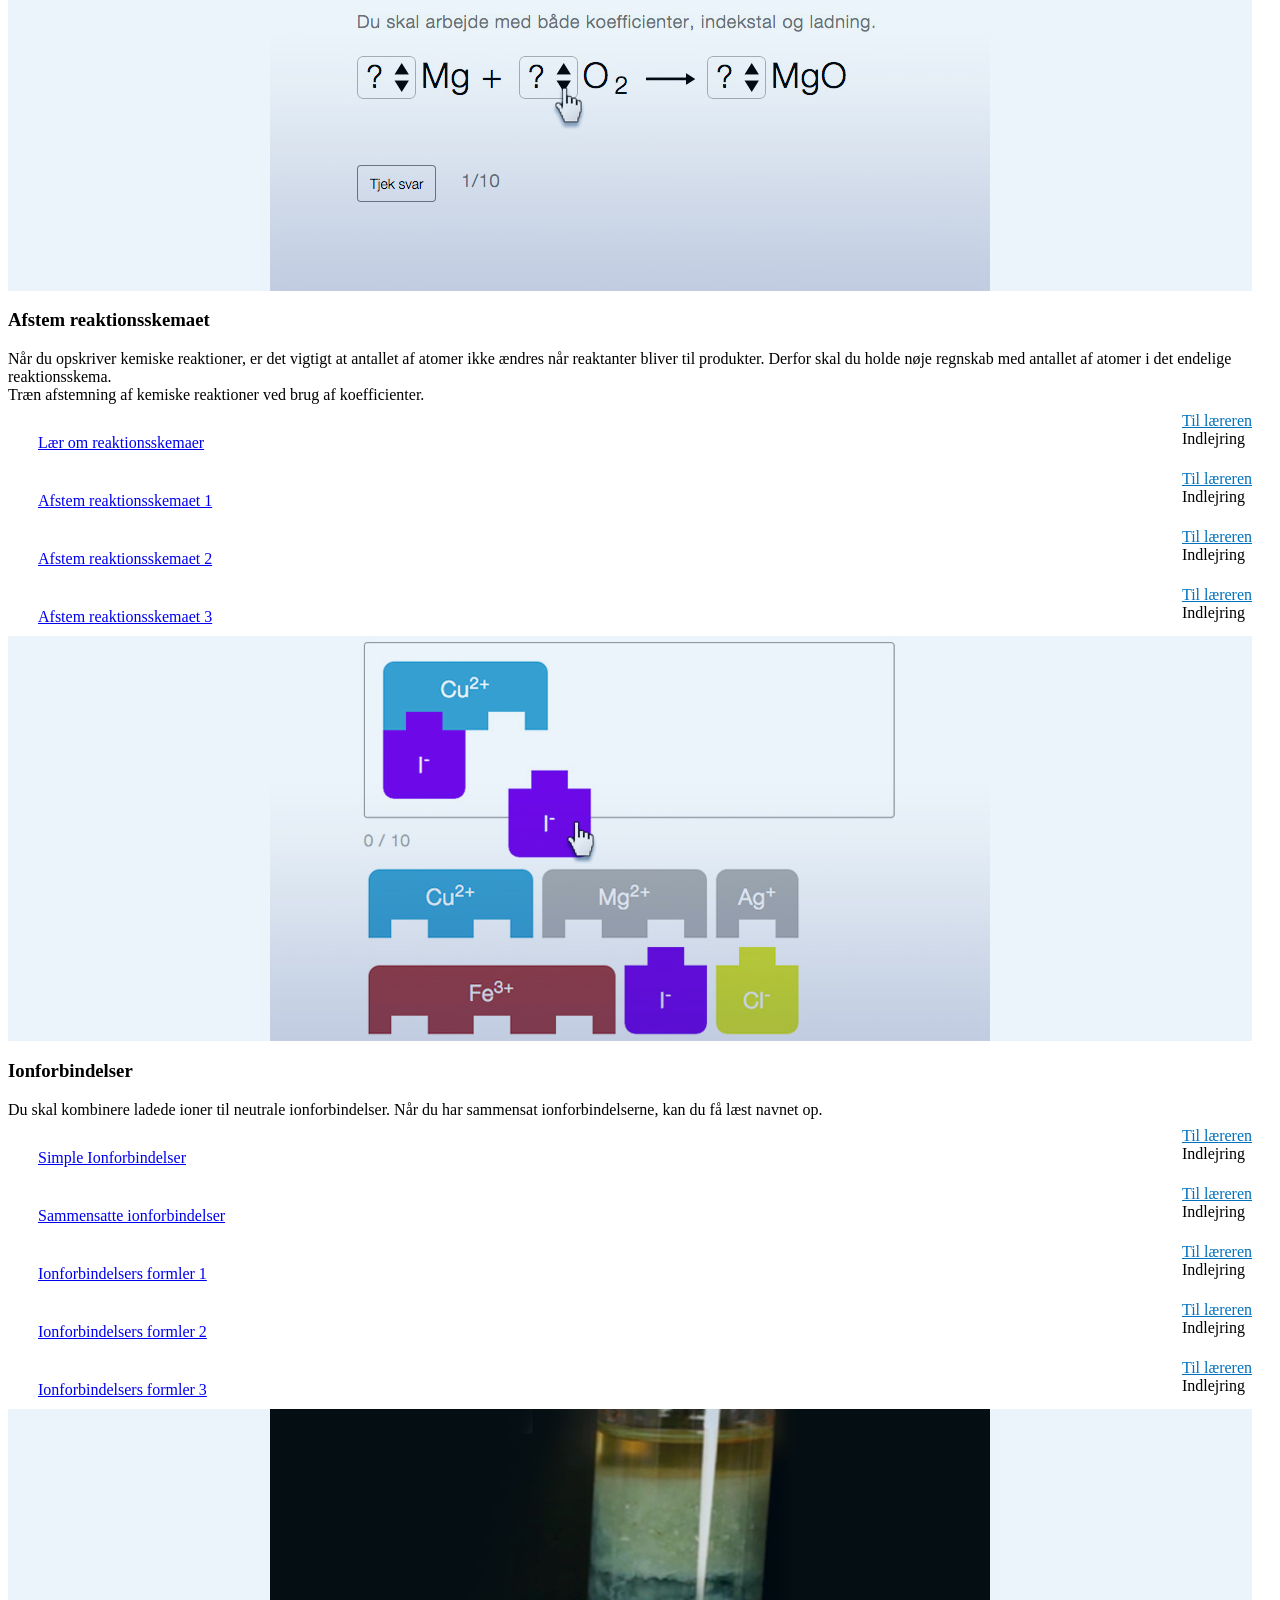
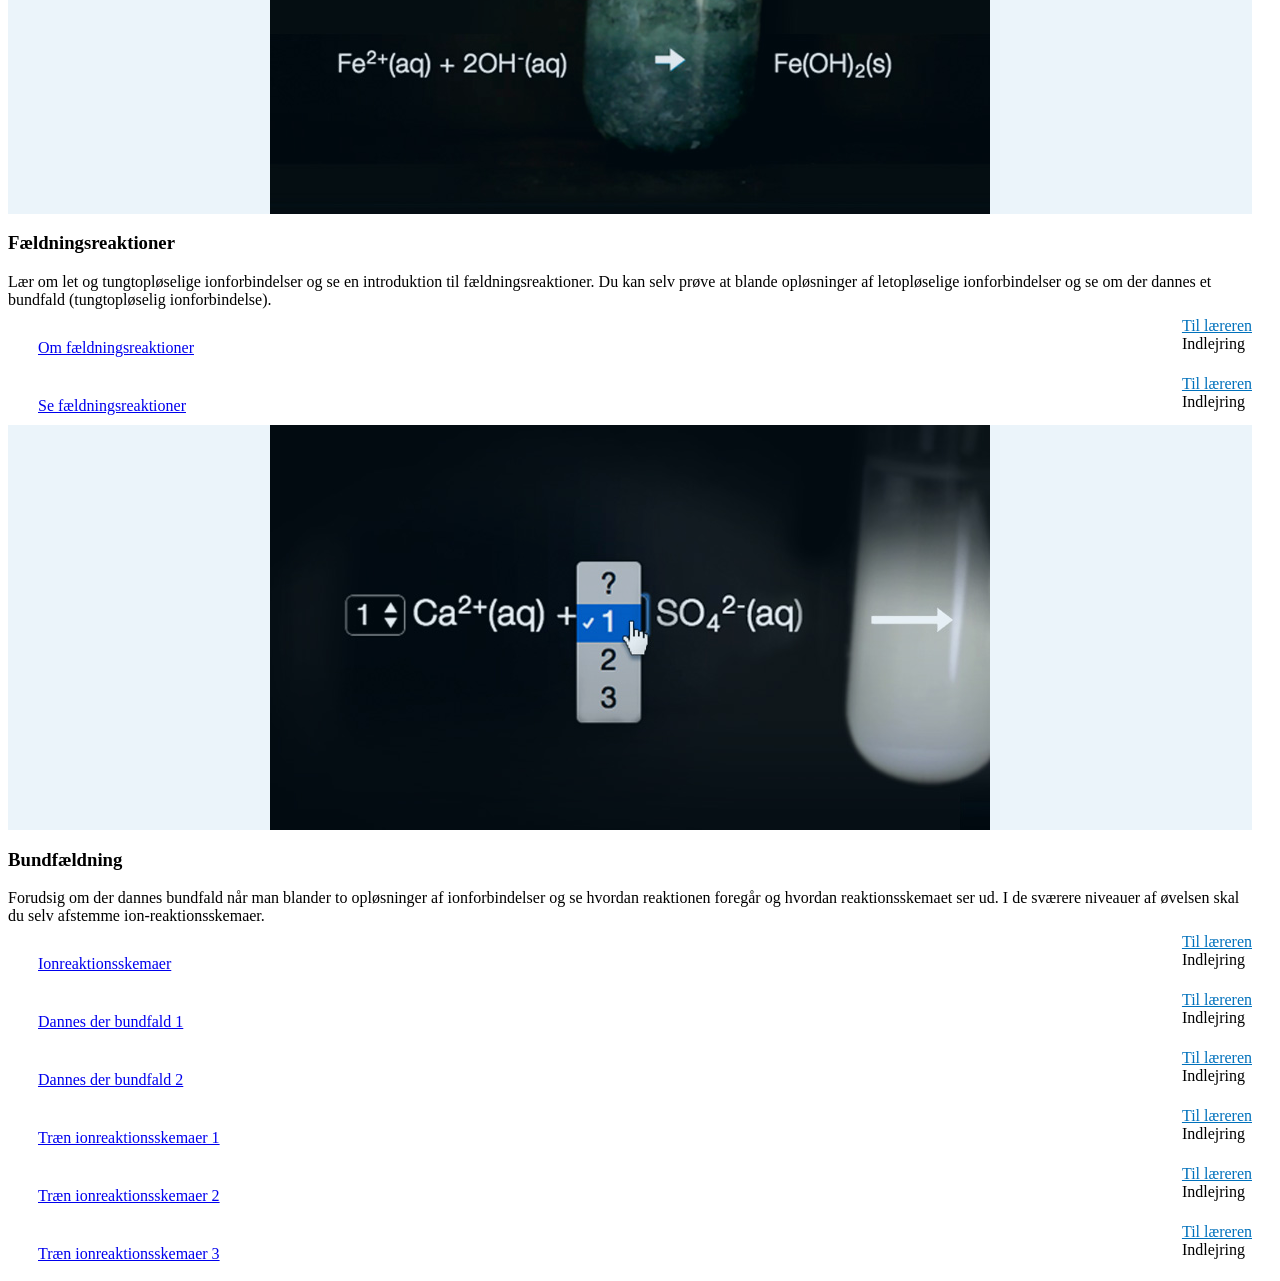
==== commit b309096d: "Bydeform på ordet "Træn" tilføjet" ====
--- a/builds/development/index.html
+++ b/builds/development/index.html
@@ -11,7 +11,6 @@
 
     <link rel="stylesheet" href="../../../library/css/styles.css" type="text/css" />
     <link rel="stylesheet" href="visningssite.css" type="text/css" /> 
-
 </head>
 
 <body>
@@ -277,7 +276,7 @@
                         <h3>Afstem reaktionsskemaet</h3>
                         <p>
                             Når du opskriver kemiske reaktioner, er det vigtigt at antallet af atomer ikke ændres når reaktanter bliver til produkter. Derfor skal du holde nøje regnskab med antallet af atomer i det endelige reaktionsskema. <br/>
-                            Her trænes afstemning af kemiske reaktioner ved brug af koefficienter.
+                            Træn afstemning af kemiske reaktioner ved brug af koefficienter.
                         </p>
                         <div class="btn_container">
                             <a target="_blank" href="../../../kemiC_afstemning/builds/development/afstemning.html" class="btn-default btn-lg" role="button">
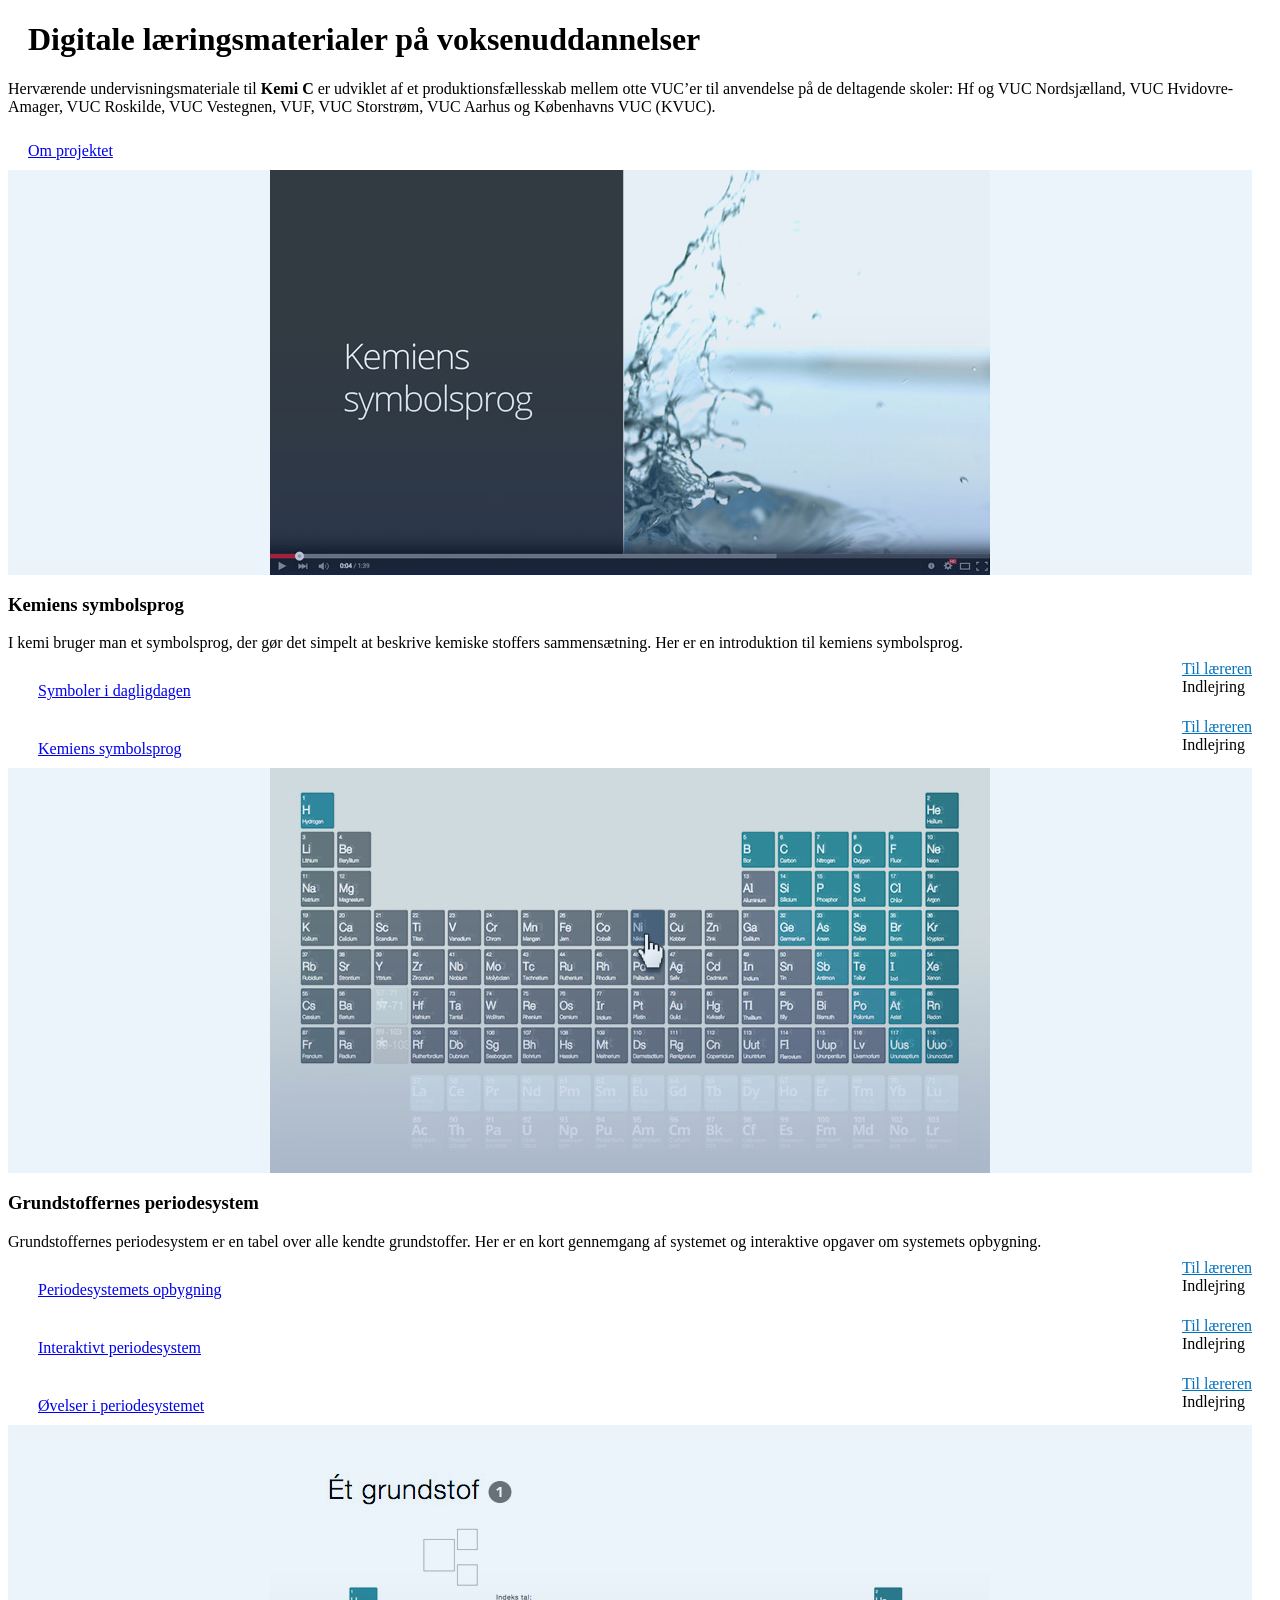
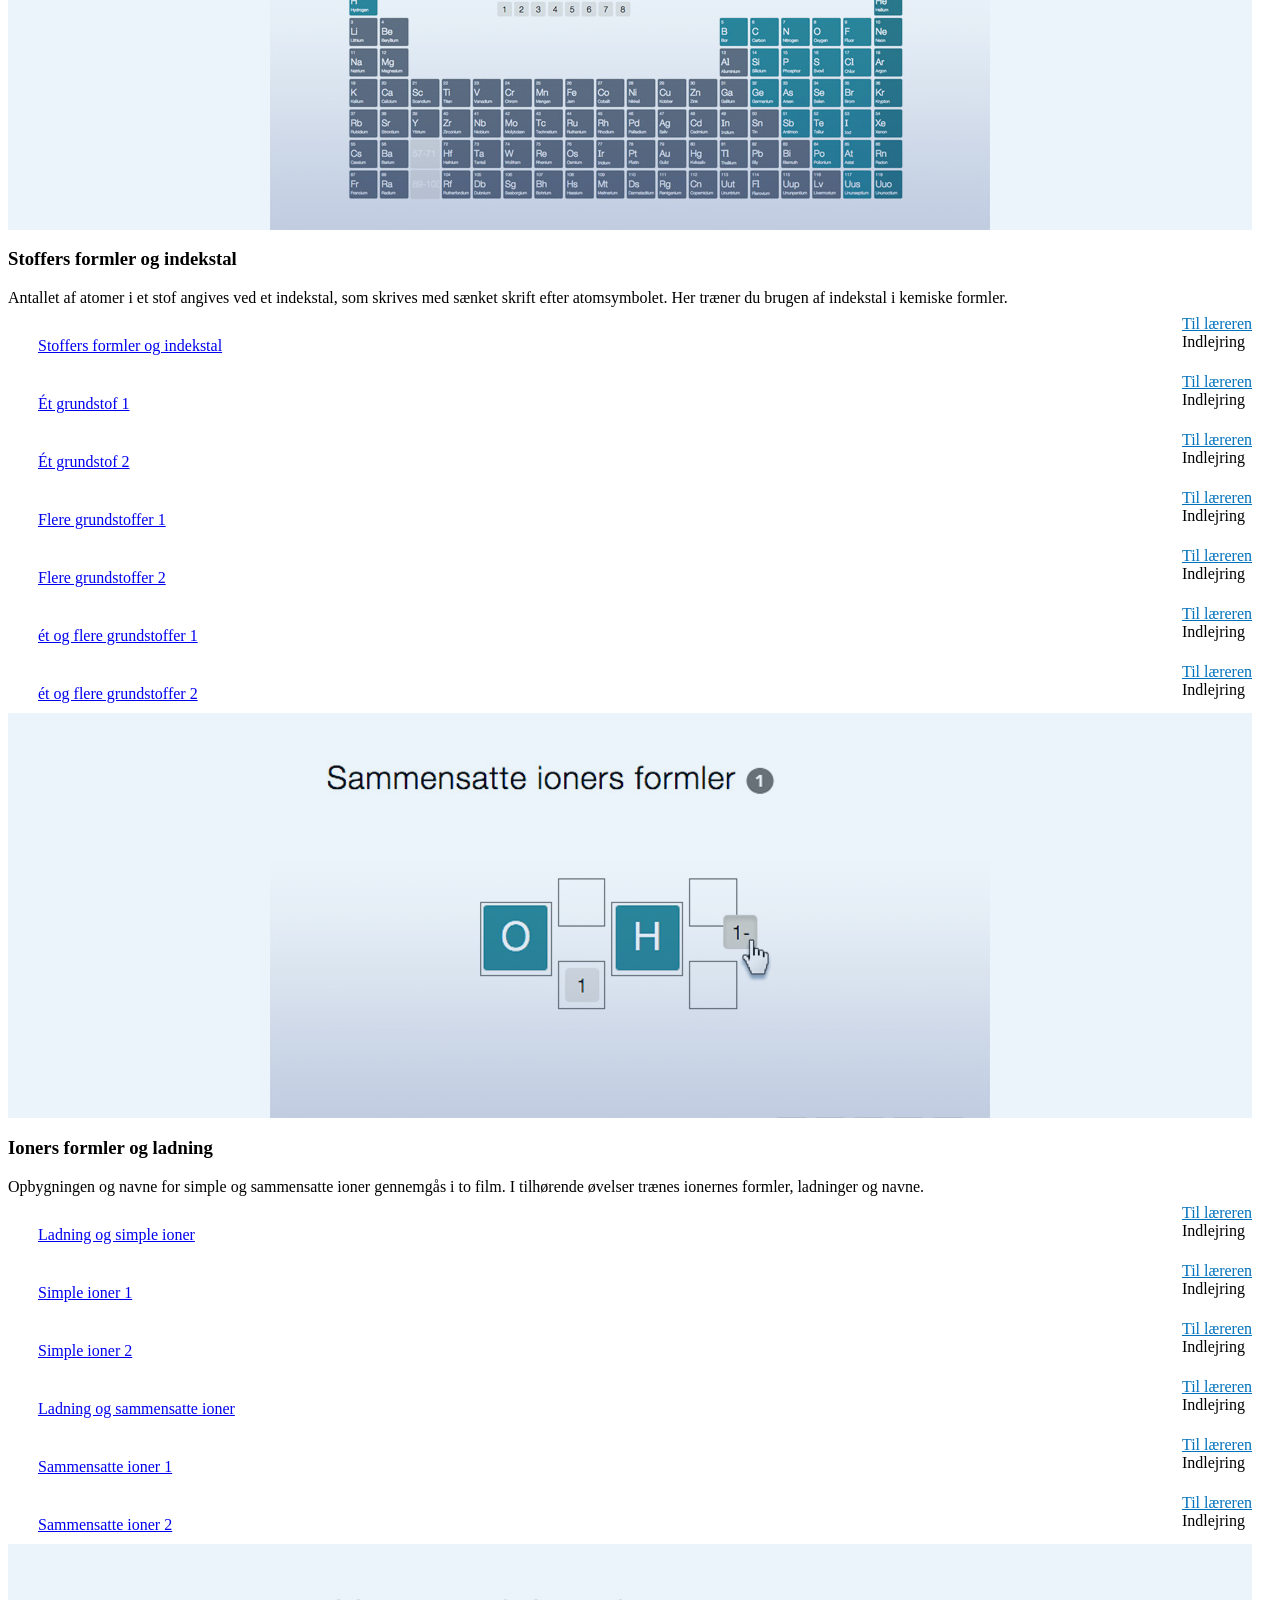
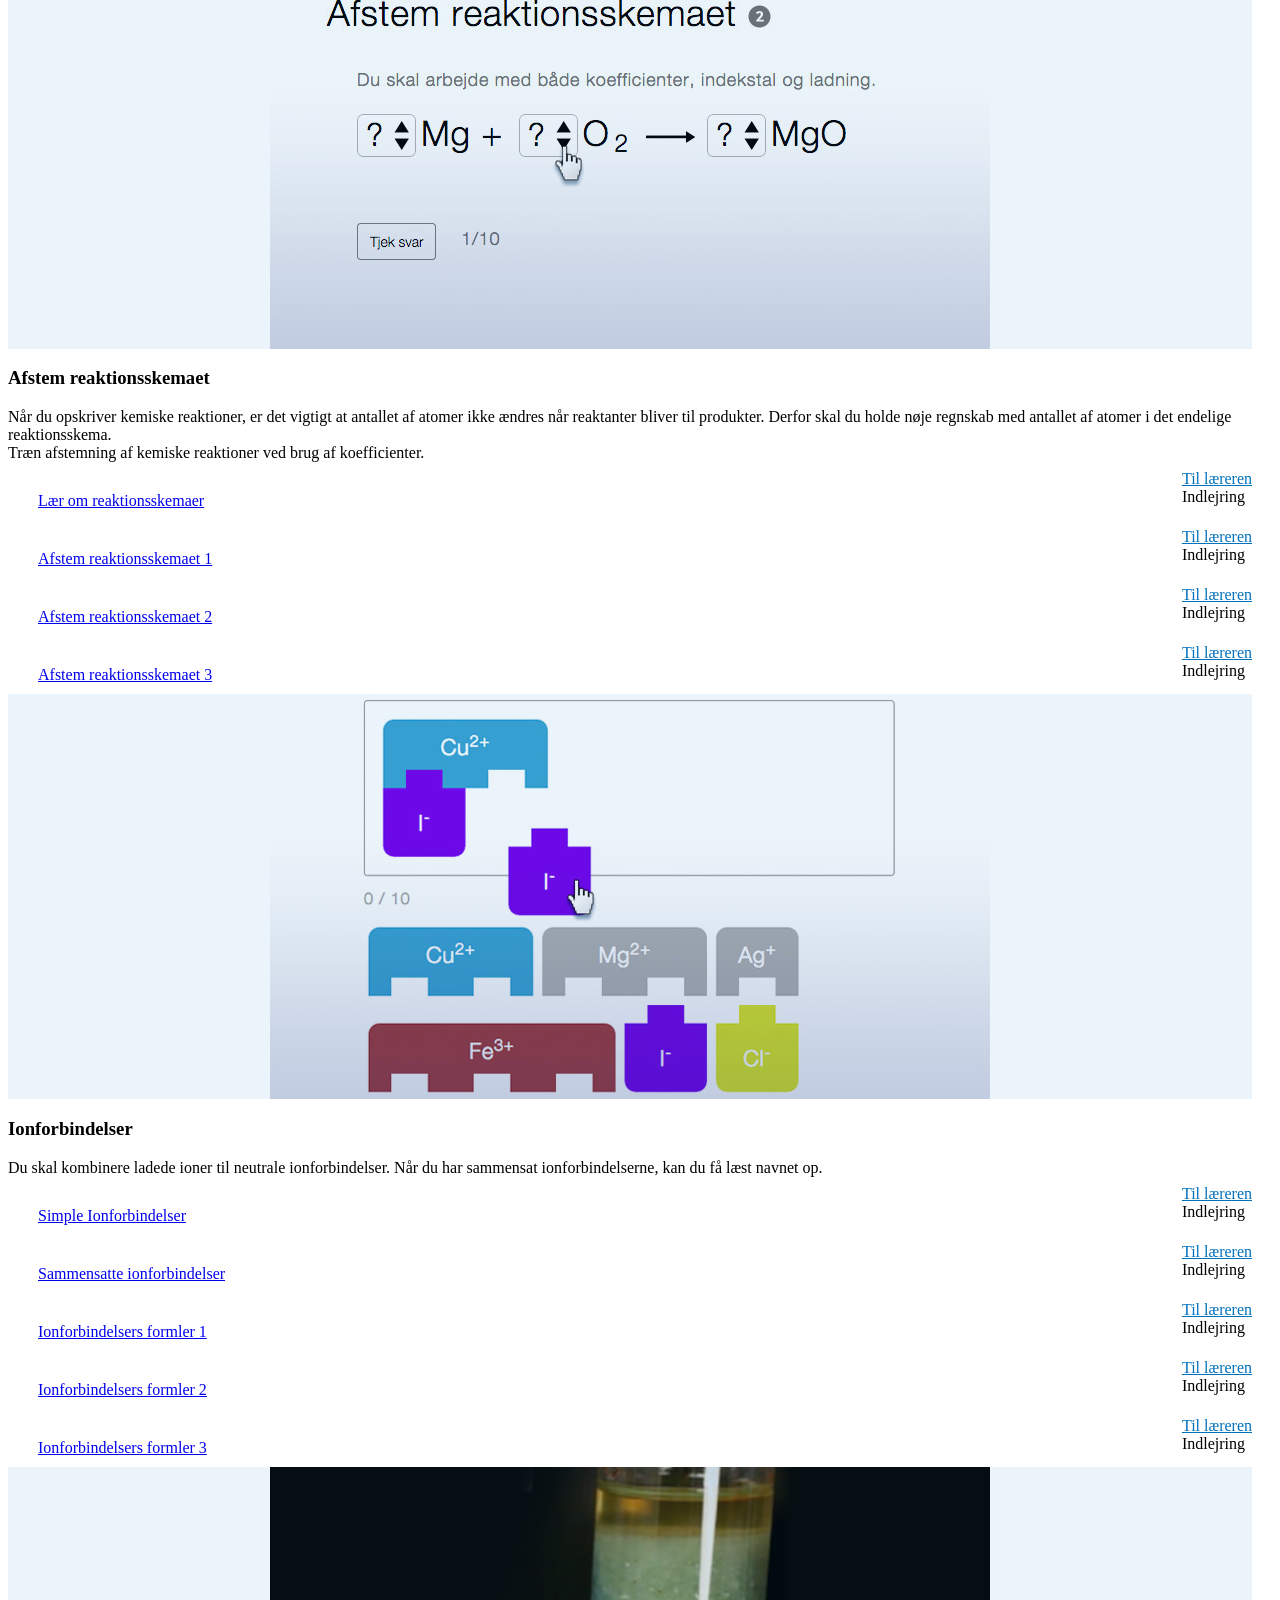
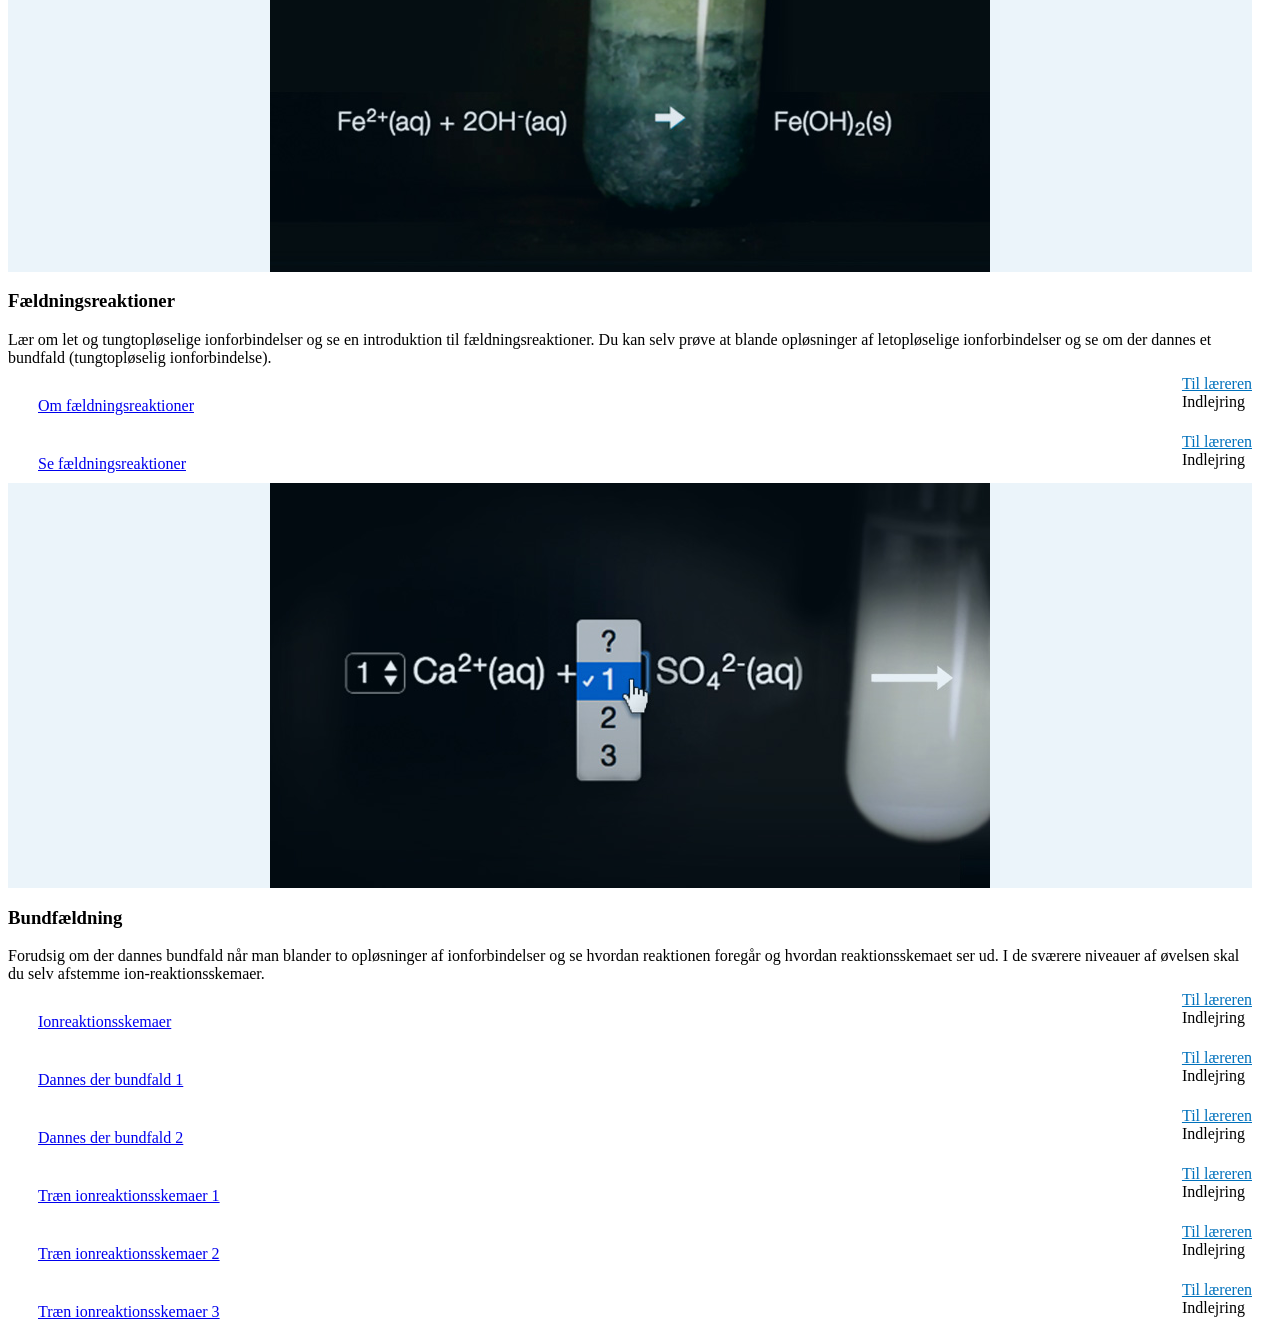
==== commit 7d42a563: "Periodesystem øveren har fået et eksta link" ====
--- a/builds/development/index.html
+++ b/builds/development/index.html
@@ -65,7 +65,7 @@
                 <div class="thumbnail">
                     <div class="thumb_img_container">
                         <img src="img/periodesystem.jpg" alt="...">
-                        <a target="_blank" href="../../../kemiC_periodisk_system/builds/development/periodisk_system.html">
+                        <a target="_blank" href="../../../kem_periodesystem/builds/development/periodisk_system_ex.html">
                             <div class="thumb_overlay"></div>
                         </a>
                     </div>
@@ -75,7 +75,7 @@
                             Grundstoffernes periodesystem er en tabel over alle kendte grundstoffer. Her er en kort gennemgang af systemet og interaktive opgaver om systemets opbygning.
                         </p>
                         <div class="btn_container">
-                            <a target="_blank" href="../../../kemiC_periodisk_system/builds/development/periodisk_system.html" class="btn-default btn-lg" role="button">
+                            <a target="_blank" href="../../../kem_periodesystem/builds/development/periodisk_system_ex.html" class="btn-default btn-lg" role="button">
                                 <span class="glyphicon glyphicon-play"></span>Periodesystemets opbygning
                             </a>
                             <div class="indlejring_container">
@@ -85,8 +85,18 @@
                             </div>
                         </div>
                         <div class="btn_container">
-                            <a target="_blank" href="../../../kemiC_periodisk_system/builds/development/periodisk_system.html" class="btn-default btn-lg" role="button">
-                                <span class="glyphicon glyphicon-pencil"></span>Interaktivt periodisk system
+                            <a target="_blank" href="../../../kem_periodesystem/builds/development/periodisk_system_vis.html" class="btn-default btn-lg" role="button">
+                                <span class="glyphicon glyphicon-pencil"></span>Interaktivt periodesystem
+                            </a>
+                            <div class="indlejring_container">
+                                <a class="MetaDataLink" target="_blank" href="pdf/character_exercise_the_anti_social_network.pdf">Til læreren</a>
+                                <br>
+                                <a class="btn btn-info btn-xs embedlink" onclick="embedlink($(this))">Indlejring</a>
+                            </div>
+                        </div>
+                        <div class="btn_container">
+                            <a target="_blank" href="../../../kem_periodesystem/builds/development/periodisk_system_ex.html" class="btn-default btn-lg" role="button">
+                                <span class="glyphicon glyphicon-pencil"></span>Øvelser i periodesystemet
                             </a>
                             <div class="indlejring_container">
                                 <a class="MetaDataLink" target="_blank" href="pdf/character_exercise_the_anti_social_network.pdf">Til læreren</a>
